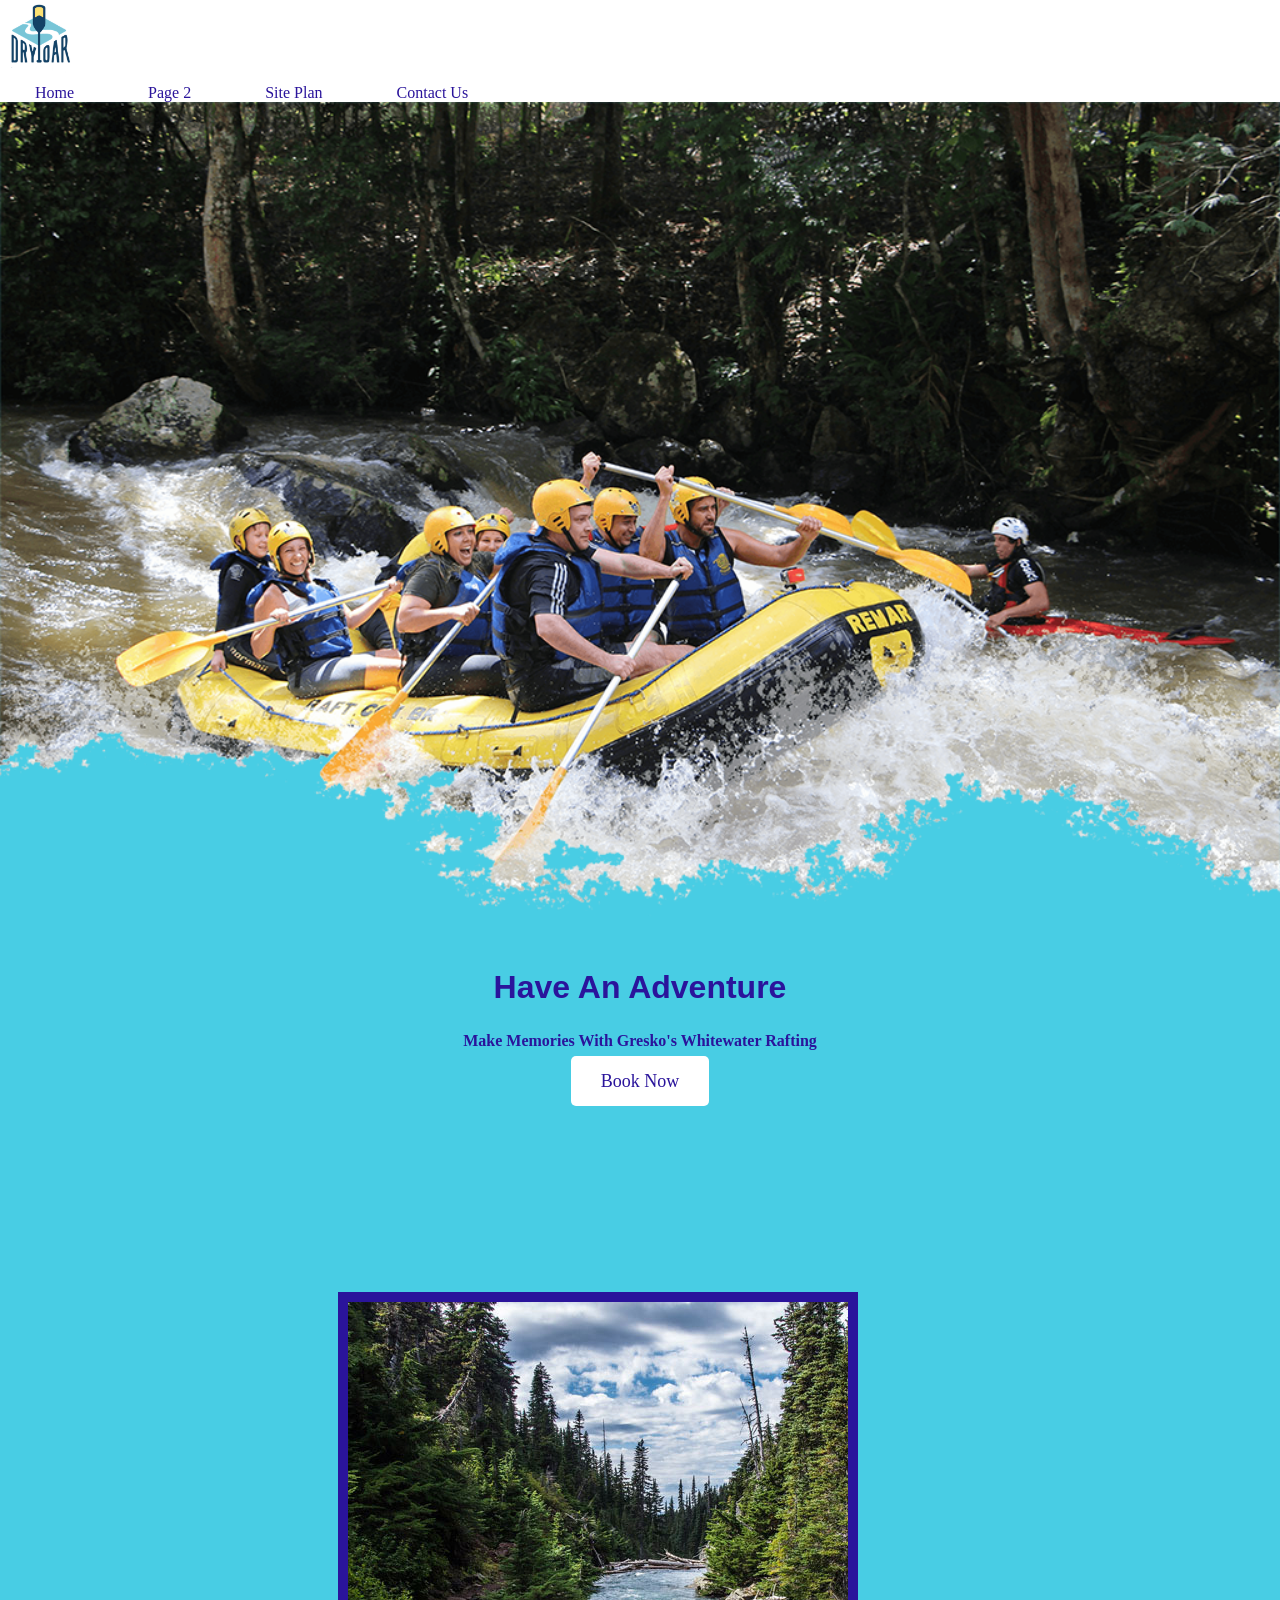
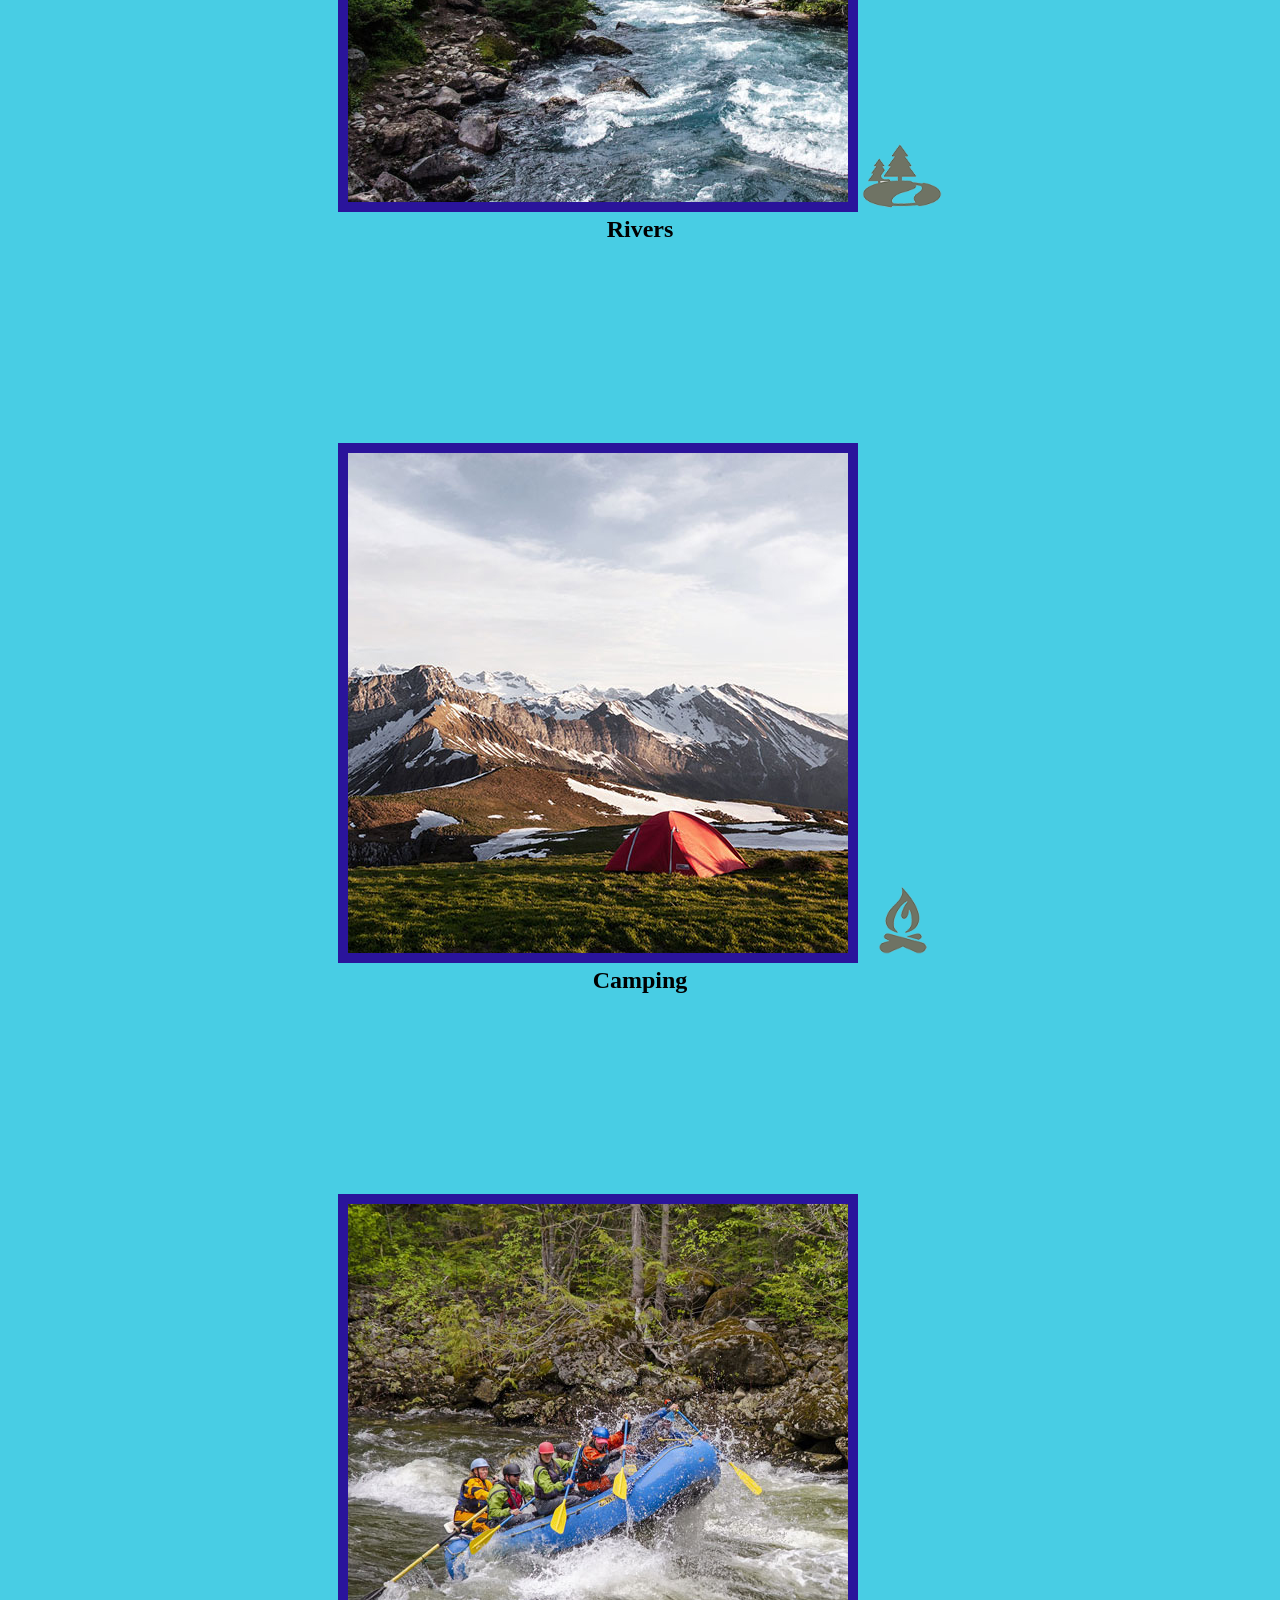
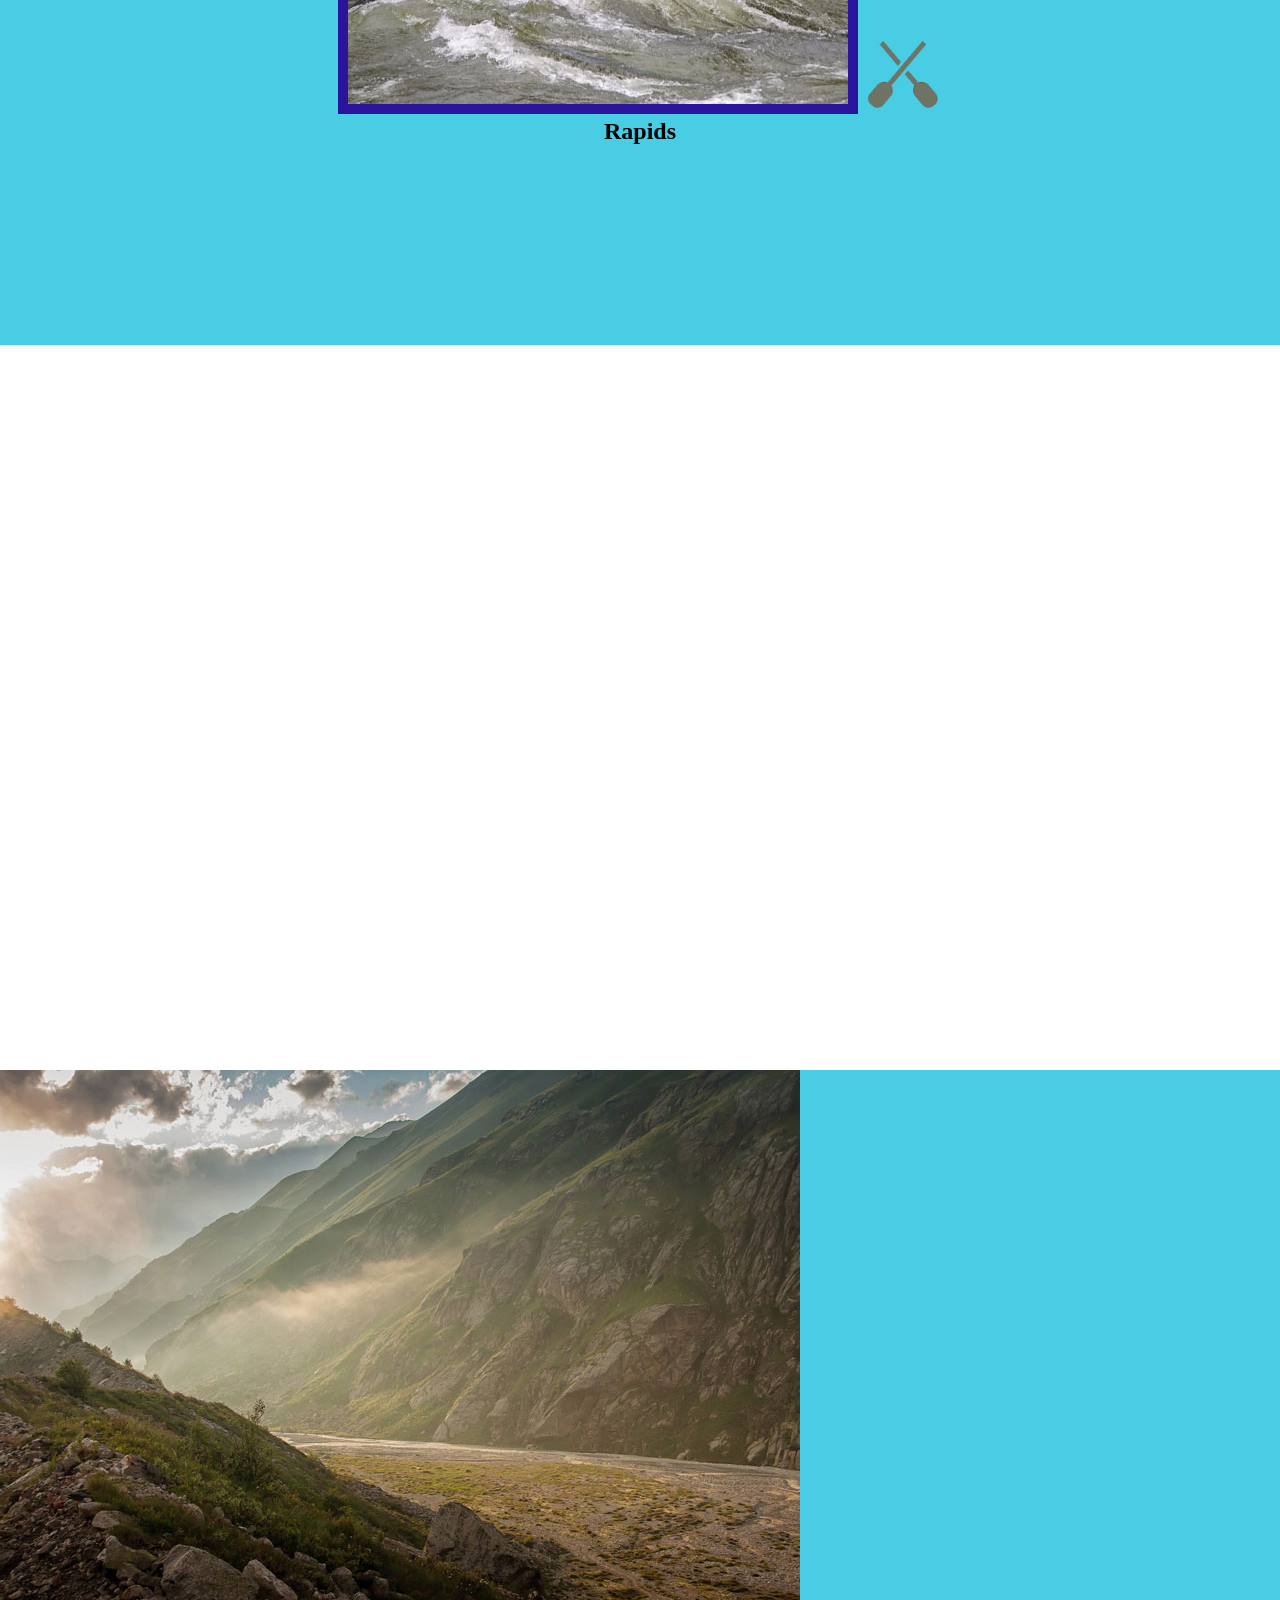
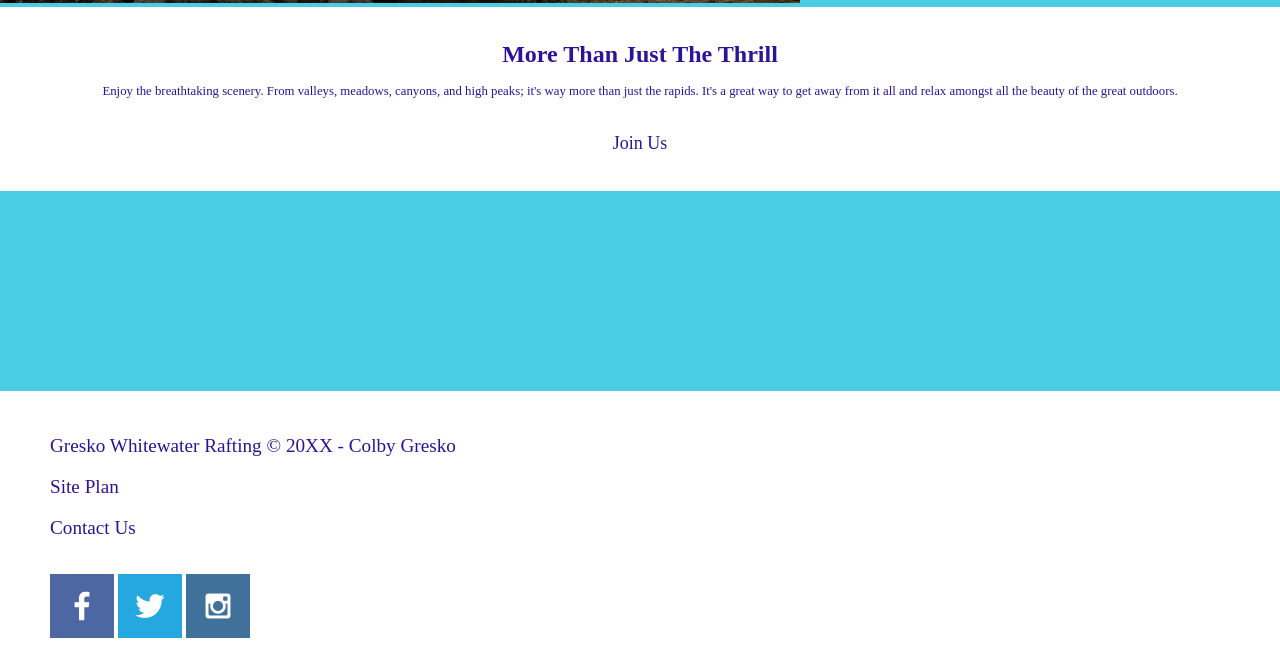
==== wwr/index.html @ 0acfe885 "Initial commit" ====
<!DOCTYPE html>
<html lang="en">
<head>
    <meta charset="UTF-8">
    <meta name="viewport" content="width=device-width, initial-scale=1.0">
    <link rel="stylesheet" href="styles/style.css">
    <title>Gresko's Whitewater Rafting</title>
</head>
<body>
    <header>
        <div id="content">
            <a id="logo_link" href="index.html">
                <img class="logo" src="images/logo.png" alt="Gresko's Whitewater Rafting Logo">
            </a>
            <nav>
                <a href="index.html">Home</a>
                <a href="#">Page 2</a>
                <a href="site-plan-rafting.html">Site Plan</a>
                <a href="contactus.html">Contact Us</a>
            </nav>
        </div>
    </header>
        <div id="hero">
            <div id="hero-box">
                <img id="hero-img" src="images/hero.png" alt="People enjoying white water rafting">
            </div>
            <section id="hero-msg">
                <h1 class="home-title">Have An Adventure</h1>
                <h4>Make Memories With Gresko's Whitewater Rafting  </h4>
                <div class='button-box'>
                    <a class='book' href="contactus.html">Book Now</a>
                </div>
            </section>
        </div>
        <main class="home-grid">
            <section class="rivers-card">
                <img class="card-img" src="images/rivers.jpg" alt="river in forest">
                <img class="icon" src="images/river_icon.png" alt="river icon">
                <h2>Rivers</h2>
            </section>
            <section class="camping-card">
                <img class="card-img" src="images/camping.jpg" alt="tent in mountains">
                <img class="icon" src="images/fire_icon.png" alt="fire icon">
                <h2>Camping</h2>
            </section>
            <section class="rapids-card">
                <img class="card-img" src="images/rapids.jpg" alt="rafting boat">
                <img class="icon" src="images/oars.png" alt="oars icon">
                <h2>Rapids</h2>
            </section>
            <div id="background"></div>
            <img class="mountains" src="images/mountains.jpg" alt="Misty mountains">
            <section class="msg">
                <h2>More Than Just The Thrill</h2>
                <p>Enjoy the breathtaking scenery. From valleys, meadows, canyons, and high peaks; it's way more than just the rapids. It's a great way to get away from it all and relax amongst all the beauty of the great outdoors. </p>
                <a class='join' href="rivers.html">Join Us</a>
            </section>
        </main>
    <footer>
        <p>Gresko Whitewater Rafting &copy; 20XX - Colby Gresko</p>
        <p><a href="site-plan-rafting.html">Site Plan</a></p>
        <p><a href="contactus.html">Contact Us</a></p>
        <div class="social">
            <a href="https://facebook.com" target="_blank">
                <img src="images/facebook.png" alt="fb icon">
            </a>
            <a href="https://twitter.com" target="_blank">
                <img src="images/twitter.png" alt="twitter icon">
            </a>
            <a href="https://instagram.com" target="_blank">
                <img src="images/instagram.png" alt="instagram icon">
            </a>
        </div>
    </footer>
</body>
</html>
---- wwr/styles/style.css ----
#content {
    max-width: 1600px;
    margin: 0 auto;
}
#hero-img {
    width: 100%;
}
nav a {
    /* background-color:#48cde4; */
    text-align: center;
    color:#2a149b;
    text-decoration:none;
    padding: 20px 35px;
}
#hero-msg h1 {
    text-align: center;
}
#hero-msg h4 {
    text-align: center;
}
.button-box {
    text-align: center;
}
main section {
    text-align: center;
}
#background {
    height: 725px;
    background-color:white;
}
body {
    background-color:#48cde4;
    padding: 0;
    margin: 0;
}
header {
    background-color:white;
}
nav a:hover {
    background-color:#48cde4;
    color:#2a149b;
}
.book {
    background-color:white;
    color:#2a149b;
    text-decoration:none;
    font-size: 18px;
    padding: 15px 30px;
    margin-top: 50px;
    border-radius: 5px;
}
.join {
    background-color:white;
    color:#2a149b;
    text-decoration:none;
    font-size: 18px;
    padding: 15px 30px;
    margin-top: 50px;
    border-radius: 5px;
}
.book:hover {
    background-color:white;
    color:#2a149b;
}
.join:hover {
    background-color:white;
    color:#2a149b;
}
.msg {
    background-color:white;
    line-height: 1.5em;
    padding: 35px;
}
footer {
    background-color:white;
    color:#2a149b;
    padding: 25px 50px;
    margin-top: 200px;
}
.home-title {
    color:#2a149b;
}
h2 {
    margin: 0;
}
h4 {
    color:#2a149b;
}
.msg h2 {
    color:#2a149b;
}
.msg p {
    color:#2a149b;
    font-size: .8em;
    padding-bottom: 15px;
}
footer a {
    color:#2a149b;
    text-decoration:none;
}
footer a:hover {
    color:#2a149b;
}
.logo {
    width: 80px;
}
.icon {
    width: 80px;
    padding-top: 10px;
}
footer p {
    font-size: 1.2em;
}
footer p a:hover {
    text-decoration:underline;
}
.home-title {
    font-family: Arial, Helvetica, sans-serif;
    font-size: 2em;
    margin-top: 10px;
}
.msg h4 {
    font-family: Arial, Helvetica, sans-serif;
}
#logo-link {
    padding-top: 5px;
}
footer .social img {
    padding-top: 15px;
}
.rivers-card {
    margin: 200px 0;
}
.camping-card {
    margin: 200px 0;
}
.rapids-card {
    margin: 200px 0;
}
.card-img {
    border: 10px solid #2a149b;
}
main section img {
    box-sizing: border-box;
}
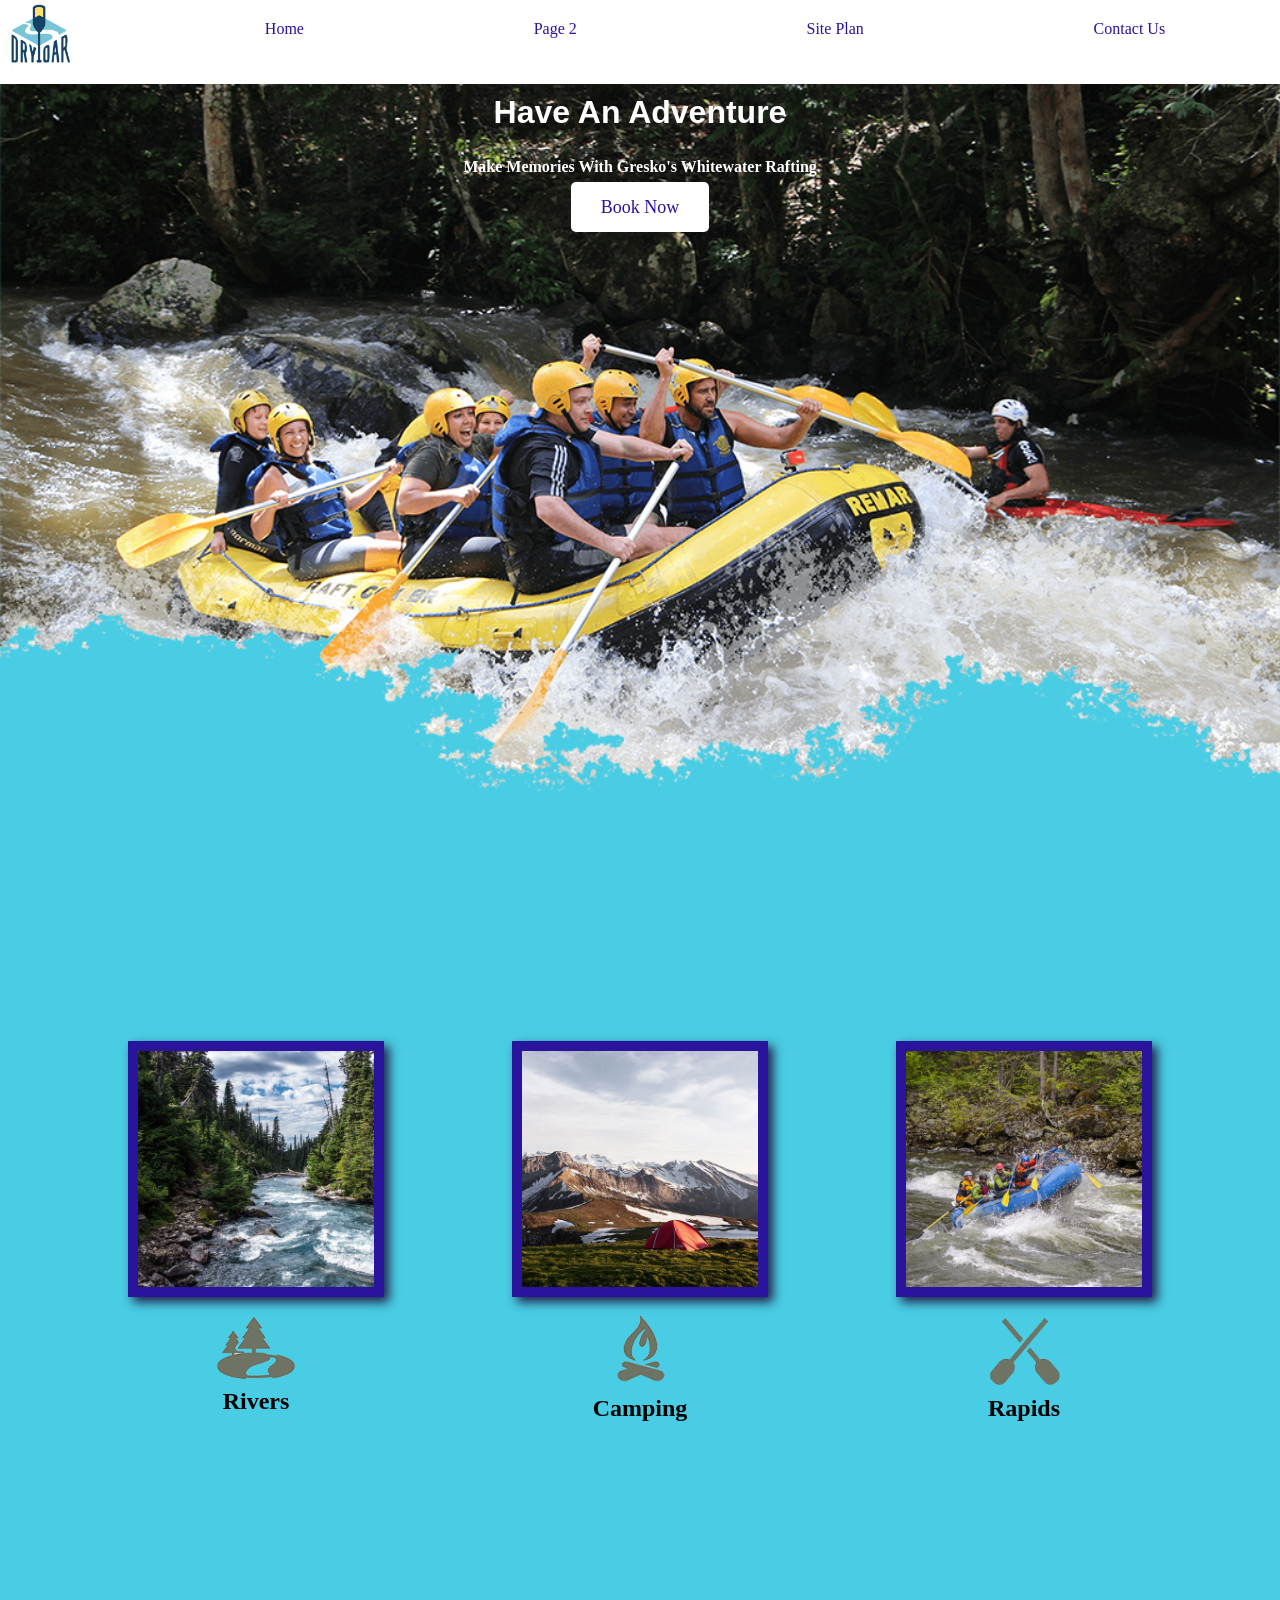
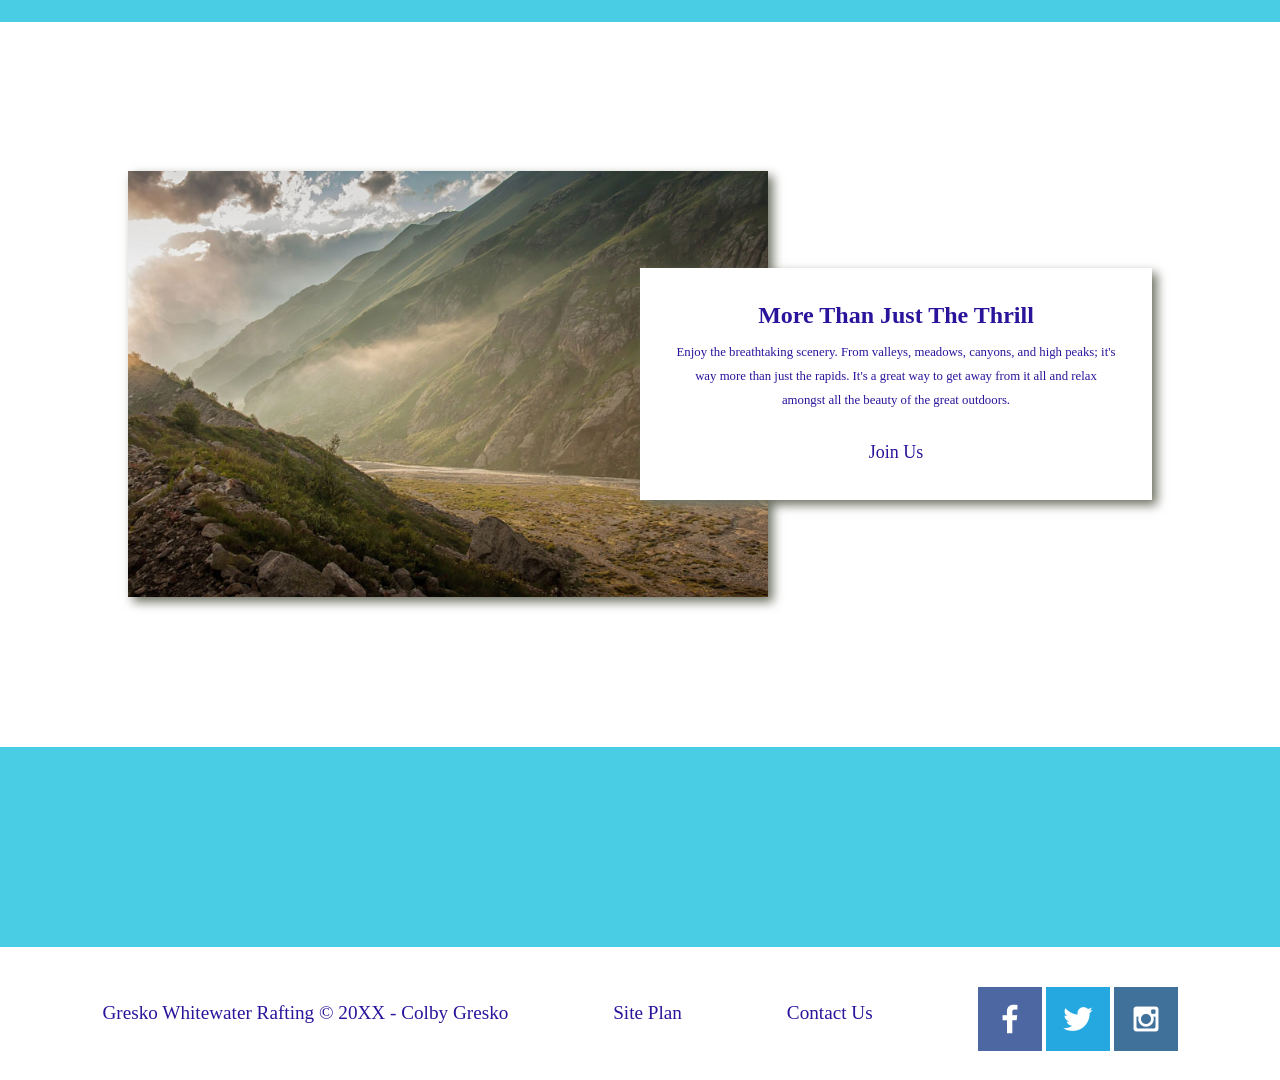
==== commit 3fa09361: "This is final change to the css and html files in the wwr folder." ====
--- a/wwr/index.html
+++ b/wwr/index.html
@@ -7,8 +7,8 @@
     <title>Gresko's Whitewater Rafting</title>
 </head>
 <body>
-    <header>
-        <div id="content">
+    <div id="content">
+        <header>
             <a id="logo_link" href="index.html">
                 <img class="logo" src="images/logo.png" alt="Gresko's Whitewater Rafting Logo">
             </a>
@@ -18,59 +18,59 @@
                 <a href="site-plan-rafting.html">Site Plan</a>
                 <a href="contactus.html">Contact Us</a>
             </nav>
-        </div>
-    </header>
-        <div id="hero">
-            <div id="hero-box">
-                <img id="hero-img" src="images/hero.png" alt="People enjoying white water rafting">
+        </header>
+            <div id="hero">
+                <div id="hero-box">
+                    <img id="hero-img" src="images/hero.png" alt="People enjoying white water rafting">
+                </div>
+                <section id="hero-msg">
+                    <h1 class="home-title">Have An Adventure</h1>
+                    <h4>Make Memories With Gresko's Whitewater Rafting  </h4>
+                    <div class='button-box'>
+                        <a class='book' href="rates.html">Book Now</a>
+                    </div>
+                </section>
             </div>
-            <section id="hero-msg">
-                <h1 class="home-title">Have An Adventure</h1>
-                <h4>Make Memories With Gresko's Whitewater Rafting  </h4>
-                <div class='button-box'>
-                    <a class='book' href="contactus.html">Book Now</a>
-                </div>
-            </section>
-        </div>
-        <main class="home-grid">
-            <section class="rivers-card">
-                <img class="card-img" src="images/rivers.jpg" alt="river in forest">
-                <img class="icon" src="images/river_icon.png" alt="river icon">
-                <h2>Rivers</h2>
-            </section>
-            <section class="camping-card">
-                <img class="card-img" src="images/camping.jpg" alt="tent in mountains">
-                <img class="icon" src="images/fire_icon.png" alt="fire icon">
-                <h2>Camping</h2>
-            </section>
-            <section class="rapids-card">
-                <img class="card-img" src="images/rapids.jpg" alt="rafting boat">
-                <img class="icon" src="images/oars.png" alt="oars icon">
-                <h2>Rapids</h2>
-            </section>
-            <div id="background"></div>
-            <img class="mountains" src="images/mountains.jpg" alt="Misty mountains">
-            <section class="msg">
-                <h2>More Than Just The Thrill</h2>
-                <p>Enjoy the breathtaking scenery. From valleys, meadows, canyons, and high peaks; it's way more than just the rapids. It's a great way to get away from it all and relax amongst all the beauty of the great outdoors. </p>
-                <a class='join' href="rivers.html">Join Us</a>
-            </section>
-        </main>
-    <footer>
-        <p>Gresko Whitewater Rafting &copy; 20XX - Colby Gresko</p>
-        <p><a href="site-plan-rafting.html">Site Plan</a></p>
-        <p><a href="contactus.html">Contact Us</a></p>
-        <div class="social">
-            <a href="https://facebook.com" target="_blank">
-                <img src="images/facebook.png" alt="fb icon">
-            </a>
-            <a href="https://twitter.com" target="_blank">
-                <img src="images/twitter.png" alt="twitter icon">
-            </a>
-            <a href="https://instagram.com" target="_blank">
-                <img src="images/instagram.png" alt="instagram icon">
-            </a>
-        </div>
-    </footer>
+            <main class="home-grid">
+                <section class="rivers-card">
+                    <img class="card-img" src="images/rivers.jpg" alt="river in forest">
+                    <img class="icon" src="images/river_icon.png" alt="river icon">
+                    <h2>Rivers</h2>
+                </section>
+                <section class="camping-card">
+                    <img class="card-img" src="images/camping.jpg" alt="tent in mountains">
+                    <img class="icon" src="images/fire_icon.png" alt="fire icon">
+                    <h2>Camping</h2>
+                </section>
+                <section class="rapids-card">
+                    <img class="card-img" src="images/rapids.jpg" alt="rafting boat">
+                    <img class="icon" src="images/oars.png" alt="oars icon">
+                    <h2>Rapids</h2>
+                </section>
+                <div id="background"></div>
+                <img class="mountains" src="images/mountains.jpg" alt="Misty mountains">
+                <section class="msg">
+                    <h2>More Than Just The Thrill</h2>
+                    <p>Enjoy the breathtaking scenery. From valleys, meadows, canyons, and high peaks; it's way more than just the rapids. It's a great way to get away from it all and relax amongst all the beauty of the great outdoors. </p>
+                    <a class='join' href="rivers.html">Join Us</a>
+                </section>
+            </main>
+        <footer>
+            <p>Gresko Whitewater Rafting &copy; 20XX - Colby Gresko</p>
+            <p><a href="site-plan-rafting.html">Site Plan</a></p>
+            <p><a href="contactus.html">Contact Us</a></p>
+            <div class="social">
+                <a href="https://facebook.com" target="_blank">
+                    <img src="images/facebook.png" alt="fb icon">
+                </a>
+                <a href="https://twitter.com" target="_blank">
+                    <img src="images/twitter.png" alt="twitter icon">
+                </a>
+                <a href="https://instagram.com" target="_blank">
+                    <img src="images/instagram.png" alt="instagram icon">
+                </a>
+            </div>
+        </footer>
+    </div>
 </body>
 </html>
--- a/wwr/styles/style.css
+++ b/wwr/styles/style.css
@@ -2,6 +2,21 @@
     max-width: 1600px;
     margin: 0 auto;
 }
+#hero {
+    display: grid;
+    grid-template-columns: 1fr 3fr 1fr;
+    margin-top: -100px;
+}
+#hero-box {
+    grid-column:1/4;
+    grid-row: 1/3;
+    z-index: -1;
+}
+#hero-msg {
+    grid-column: 2/3;
+    grid-row: 1/2;
+    margin-top: 100px;
+}
 #hero-img {
     width: 100%;
 }
@@ -14,19 +29,34 @@
 }
 #hero-msg h1 {
     text-align: center;
+    color: white;
 }
 #hero-msg h4 {
     text-align: center;
+    color: white;
 }
 .button-box {
     text-align: center;
 }
 main section {
     text-align: center;
+}
+.home-grid {
+    display: grid;
+    grid-template-columns: repeat(10, 1fr);
+}
+.card-img, .mountains {
+    width: 100%;
+}
+.card-img:hover {
+    opacity: .6;
+    transform: scale(1.1);
 }
 #background {
     height: 725px;
     background-color:white;
+    grid-column: 1/11;
+    grid-row: 4/9;
 }
 body {
     background-color:#48cde4;
@@ -35,6 +65,12 @@
 }
 header {
     background-color:white;
+    display: grid;
+    grid-template-columns: 150px auto;
+}
+nav {
+    display: flex;
+    justify-content: space-around;
 }
 nav a:hover {
     background-color:#48cde4;
@@ -70,12 +106,18 @@
     background-color:white;
     line-height: 1.5em;
     padding: 35px;
+    grid-column: 6/10;
+    grid-row: 6/7;
+    box-shadow: 5px 5px 10px #6f7364;
 }
 footer {
     background-color:white;
     color:#2a149b;
     padding: 25px 50px;
     margin-top: 200px;
+    display: flex;
+    justify-content: space-around;
+    align-items: center;
 }
 .home-title {
     color:#2a149b;
@@ -124,22 +166,81 @@
 }
 #logo-link {
     padding-top: 5px;
+    justify-self: center;
+    align-self: center;
 }
 footer .social img {
     padding-top: 15px;
 }
 .rivers-card {
     margin: 200px 0;
+    grid-column: 2/4;
+    grid-row: 2/3;
 }
 .camping-card {
     margin: 200px 0;
+    grid-column: 5/7;
+    grid-row: 2/3;
 }
 .rapids-card {
     margin: 200px 0;
+    grid-column: 8/10;
+    grid-row: 2/3;
+}
+.mountains {
+    width: 100%;
+    grid-column: 2/7;
+    grid-row: 5/8;
+    box-shadow: 5px 5px 10px #6f7364;
 }
 .card-img {
     border: 10px solid #2a149b;
+    transition: transform .5s;
+    box-shadow: 5px 5px 10px #231c47;
 }
 main section img {
     box-sizing: border-box;
+}
+@media screen and (max-width: 900px) {
+    #hero, .home-grid {
+        display: block;
+        height: auto;
+    }
+    nav, footer {
+        flex-direction: column;
+    }
+    nav a {
+        display: block;
+        padding: 15px;
+    }
+    #hero {
+        margin-top: 0;
+    }
+    #hero-msg {
+        margin-top: 0;
+    }
+    #hero-msg h4 {
+        display: none;
+    }
+    #hero-msg h1 {
+        color: #6f7364;
+    }
+    .home-title {
+        font-size: 25px;
+    }
+    .rivers-card, .camping-card, .rapids-card { 
+        margin: 50px auto;
+        width: 60%;
+    }
+    #background {
+        display: none;
+    }
+    .mountains, .msg {
+        width: 80%;
+        display: block;
+        margin: 0 auto;
+    }
+    footer {
+        margin-top: 25px;
+    }
 }
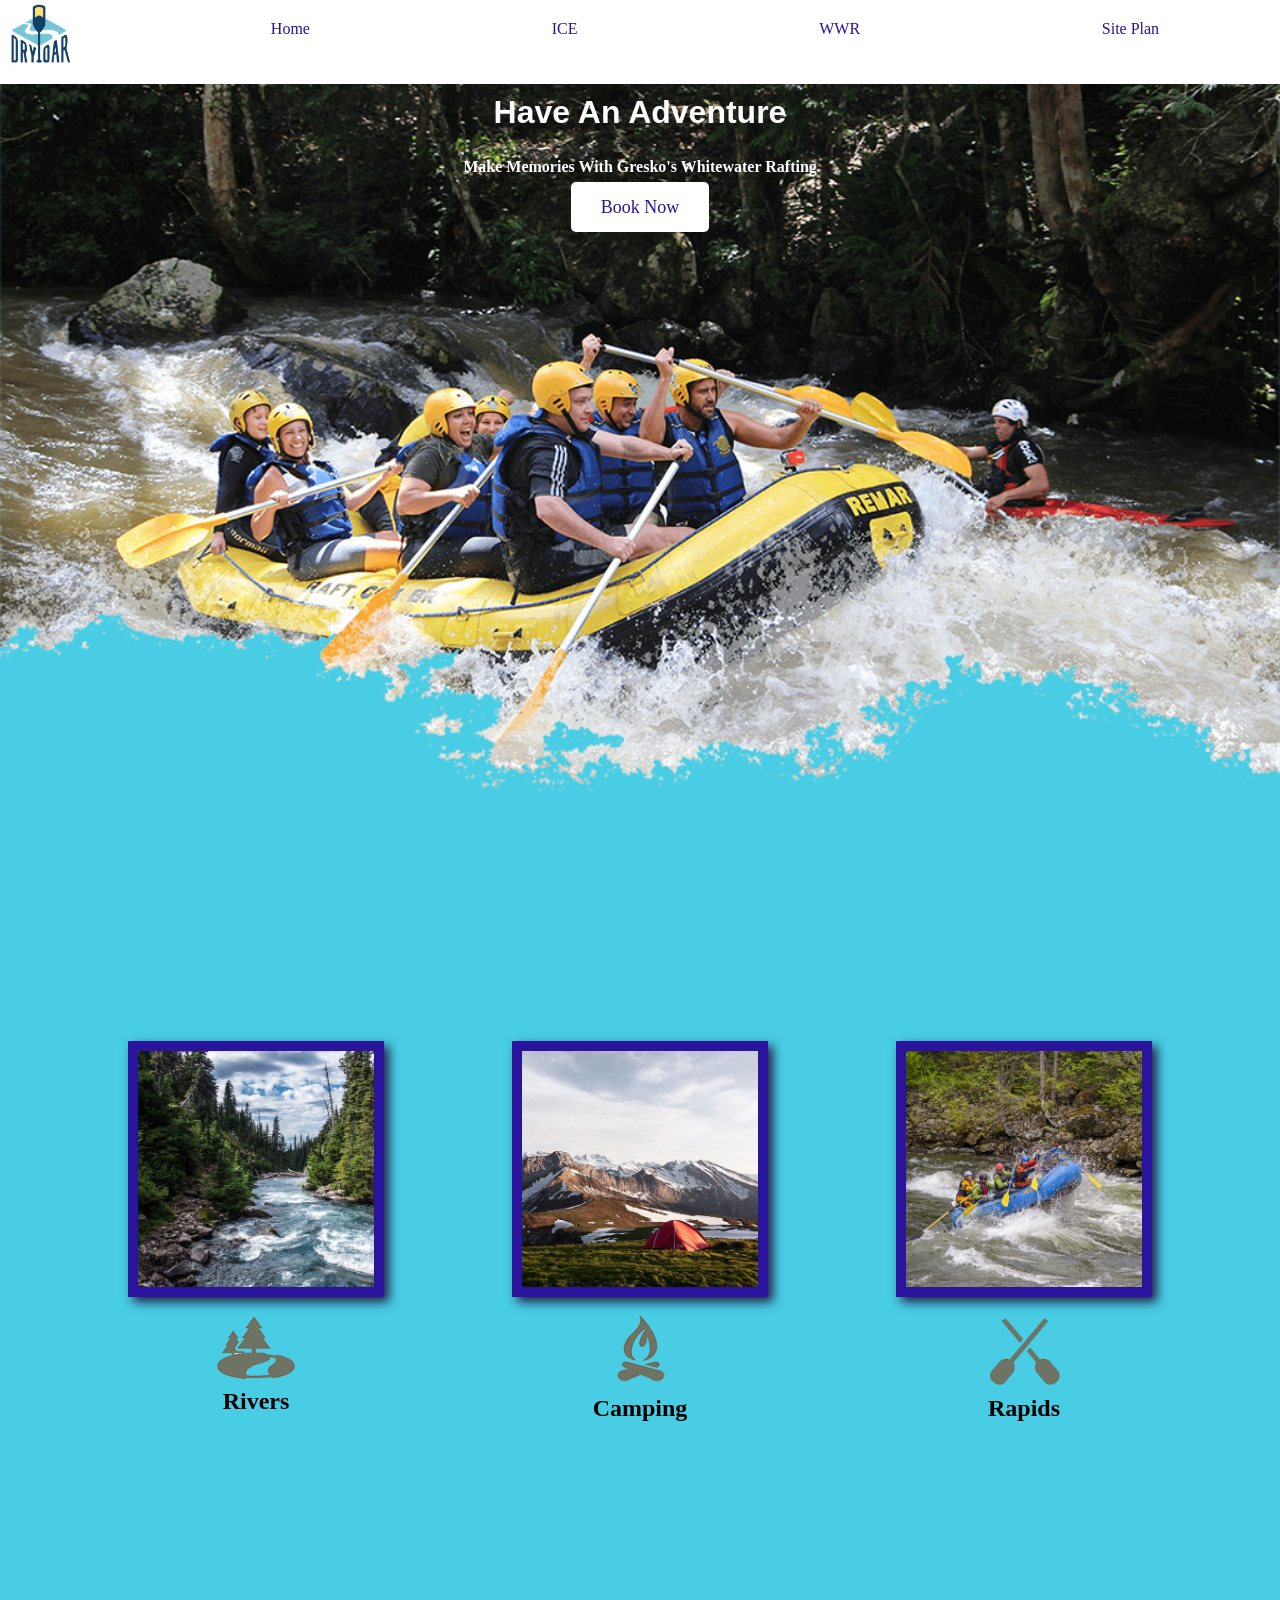
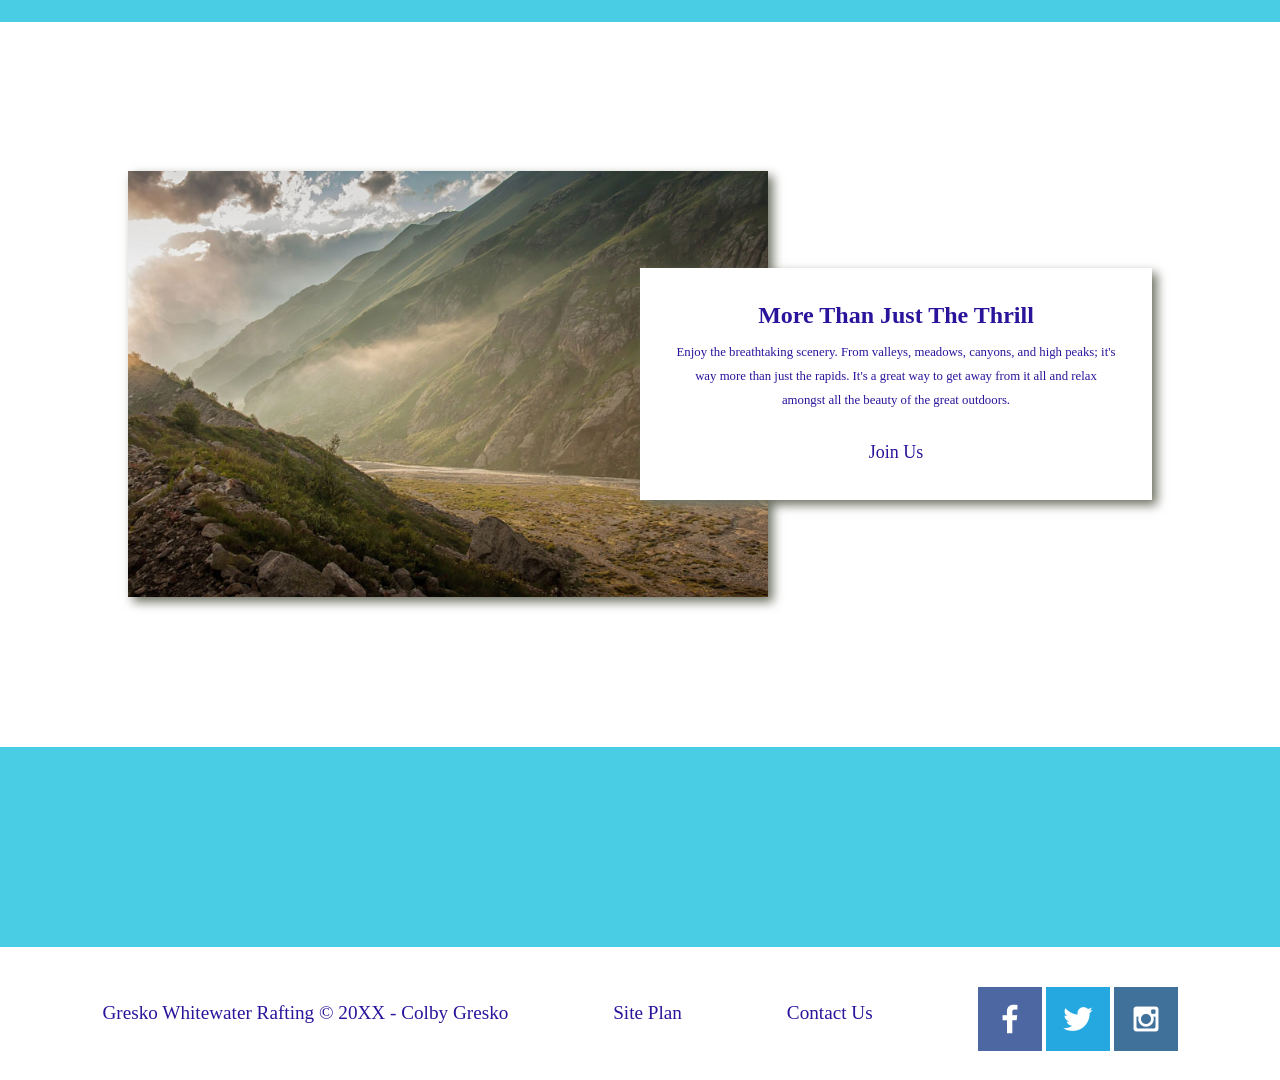
==== commit 6a47a0a2: "Added the rest of the html and css for the ICE page. Adjusted the links in the ICE and WWR htmls to " ====
--- a/wwr/index.html
+++ b/wwr/index.html
@@ -13,10 +13,10 @@
                 <img class="logo" src="images/logo.png" alt="Gresko's Whitewater Rafting Logo">
             </a>
             <nav>
-                <a href="index.html">Home</a>
-                <a href="#">Page 2</a>
-                <a href="site-plan-rafting.html">Site Plan</a>
-                <a href="contactus.html">Contact Us</a>
+                <a href="../index.html">Home</a>
+                <a href="../ice.html">ICE</a>
+                <a href="index.html">WWR</a>
+                <a href="/wwr/site-plan-rafting.html">Site Plan</a>
             </nav>
         </header>
             <div id="hero">
